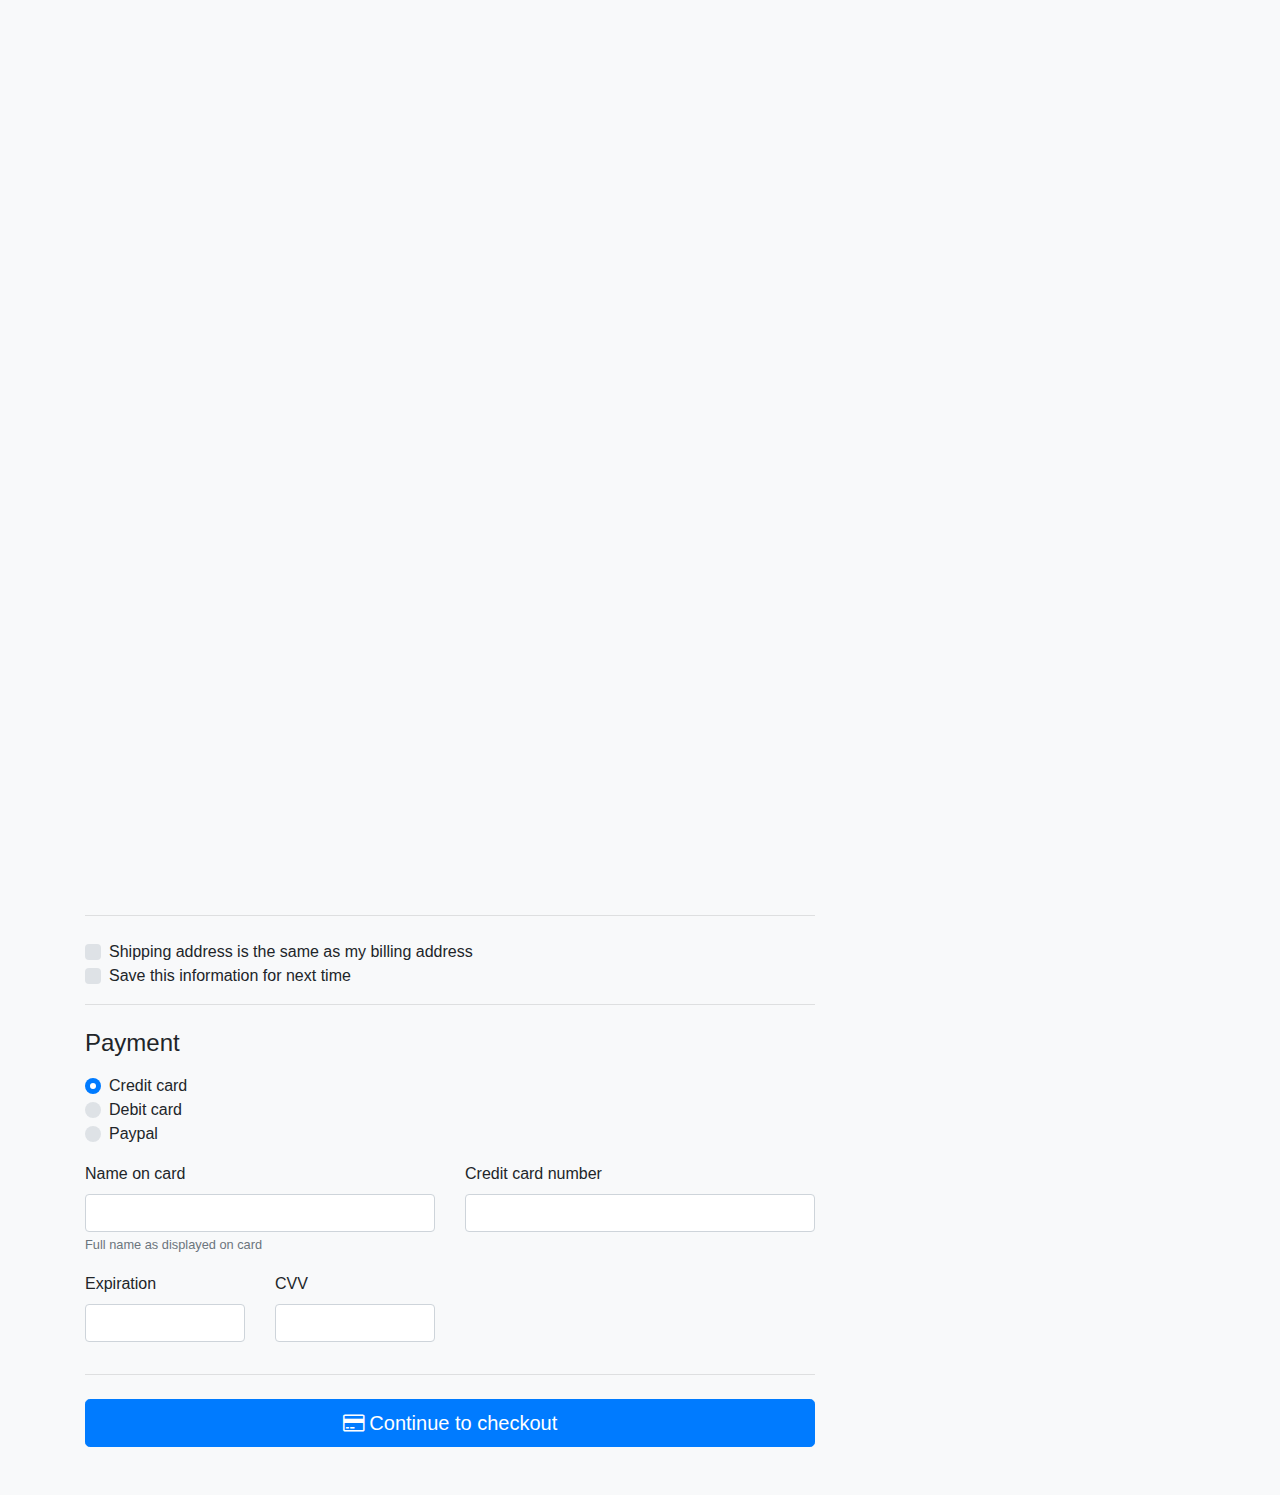
==== checkout/index.html @ 21065453 "Create index.html" ====
<!DOCTYPE html>
<html lang="en">

<head>
    <title>Checkout plus - One Step Checkout</title>
    <!-- Required meta tags always come first -->
    <meta charset="UTF-8">
    <meta http-equiv="X-UA-Compatible" content="IE=edge">
    <meta name="generator" content="Checkout - One Step Checkout , Responsive Bootstrap 4 template , bootstrap 4 starter template, bootstrap4 template, checkout template">
    <meta name="viewport" content="width=device-width, initial-scale=1, shrink-to-fit=no">
    <meta name="description" lang="en" content="Checkout Bootstrap 4 pricing template , Responsive and Modern HTML5 Template made from bootstrap 4.">
    <meta name="keywords" lang="en" content="pricing template, bootstrap 4 template,bootstrap 4 checkout template, responsive bootstrap 4 template, bootstrap 4, bootstraping, bootstrap4, oribitthemes">
    <meta name="robots" content="index, follow">
    <link rel="shortcut icon" href="img/favicon.ico" type="image/x-icon" />
    <meta name="description" content="">
    <!--Font Awesome-->
    <link rel="stylesheet" href="dist/font-awesome/css/font-awesome.min.css" />
    <!-- Custom CSS -->
    <link rel="stylesheet" type="text/css" href="css/main.min.css">
    <!--[if IE]>
      <link href="https://cdn.jsdelivr.net/gh/coliff/bootstrap-ie8/css/bootstrap-ie9.min.css" rel="stylesheet">
      <script src="https://cdn.jsdelivr.net/g/html5shiv@3.7.3"></script>
    <![endif]-->
    <!--[if lt IE 9]>
      <link href="https://cdn.jsdelivr.net/gh/coliff/bootstrap-ie8/css/bootstrap-ie8.min.css" rel="stylesheet">
    <![endif]-->
</head>

<body>
    <div class="loader"></div>

    <main id="main" role="main">
        <section id="checkout-banner">
            <div class="container py-5 text-center">
                <i class="fa fa-credit-card fa-3x text-light"></i>
                <h2 class="my-3">Checkout form</h2>
                <p class="lead">Below is an example form built entirely with Bootstrap's form controls. Each required form group has a validation
                    state that can be triggered by attempting to submit the form without completing it.</p>
            </div>
        </section>
        <section id="checkout-container">
            <div class="container">
                <div class="row py-5">
                    <div class="col-md-4 order-md-2 mb-4">
                        <div class="payment-methods">
                            <p class="pt-4 mb-2">Payment Options</p>
                            <hr>
                            <ul class="list-inline d-flex">
                                <li class="mx-1 text-info">
                                    <i class="fa-2x fa fa-cc-visa"></i>
                                </li>
                                <li class="mx-1 text-info">
                                    <i class="fa-2x fa fa-cc-stripe"></i>
                                </li>
                                <li class="mx-1 text-info">
                                    <i class="fa-2x fa fa-cc-paypal"></i>
                                </li>
                                <li class="mx-1 text-info">
                                    <i class="fa-2x fa fa-cc-jcb"></i>
                                </li>
                                <li class="mx-1 text-info">
                                    <i class="fa-2x fa fa-cc-discover"></i>
                                </li>
                                <li class="mx-1 text-info">
                                    <i class="fa-2x fa fa-cc-amex"></i>
                                </li>
                            </ul>
                        </div>
                    </div>
                    <div class="col-md-8 order-md-1">
                        <h4 class="mb-3">Billing address</h4>
                        <form class="needs-validation" novalidate>
                            <div class="row">
                                <div class="col-md-6 mb-3">
                                    <label for="firstName">First name</label>
                                    <input type="text" class="form-control" id="firstName" placeholder="" value="" required>
                                    <div class="invalid-feedback">
                                        Valid first name is required.
                                    </div>
                                </div>
                                <div class="col-md-6 mb-3">
                                    <label for="lastName">Last name</label>
                                    <input type="text" class="form-control" id="lastName" placeholder="" value="" required>
                                    <div class="invalid-feedback">
                                        Valid last name is required.
                                    </div>
                                </div>
                            </div>

                            <div class="mb-3">
                                <label for="username">Username</label>
                                <div class="input-group">
                                    <div class="input-group-prepend">
                                        <span class="input-group-text">@</span>
                                    </div>
                                    <input type="text" class="form-control" id="username" placeholder="Username" required>
                                    <div class="invalid-feedback" style="width: 100%;">
                                        Your username is required.
                                    </div>
                                </div>
                            </div>

                            <div class="mb-3">
                                <label for="email">Email
                                    <span class="text-muted">(Optional)</span>
                                </label>
                                <input type="email" class="form-control" id="email" placeholder="you@example.com">
                                <div class="invalid-feedback">
                                    Please enter a valid email address for shipping updates.
                                </div>
                            </div>

                            <div class="mb-3">
                                <label for="address">Address</label>
                                <input type="text" class="form-control" id="address" placeholder="1234 Main St" required>
                                <div class="invalid-feedback">
                                    Please enter your shipping address.
                                </div>
                            </div>

                            <div class="mb-3">
                                <label for="address2">Address 2
                                    <span class="text-muted">(Optional)</span>
                                </label>
                                <input type="text" class="form-control" id="address2" placeholder="Apartment or suite">
                            </div>

                            <div class="row">
                                <div class="col-md-5 mb-3">
                                    <label for="country">Country</label>
                                    <select class="custom-select d-block w-100" id="country" required>
                                        <option value="">Choose...</option>
                                        <option>United States</option>
                                    </select>
                                    <div class="invalid-feedback">
                                        Please select a valid country.
                                    </div>
                                </div>
                                <div class="col-md-4 mb-3">
                                    <label for="state">State</label>
                                    <select class="custom-select d-block w-100" id="state" required>
                                        <option value="">Choose...</option>
                                        <option>California</option>
                                    </select>
                                    <div class="invalid-feedback">
                                        Please provide a valid state.
                                    </div>
                                </div>
                                <div class="col-md-3 mb-3">
                                    <label for="zip">Zip</label>
                                    <input type="text" class="form-control" id="zip" placeholder="" required>
                                    <div class="invalid-feedback">
                                        Zip code required.
                                    </div>
                                </div>
                            </div>
                            <hr class="mb-4">
                            <div class="custom-control custom-checkbox">
                                <input type="checkbox" class="custom-control-input" id="same-address">
                                <label class="custom-control-label" for="same-address">Shipping address is the same as my billing address</label>
                            </div>
                            <div class="custom-control custom-checkbox">
                                <input type="checkbox" class="custom-control-input" id="save-info">
                                <label class="custom-control-label" for="save-info">Save this information for next time</label>
                            </div>
                            <hr class="mb-4">

                            <h4 class="mb-3">Payment</h4>

                            <div class="d-block my-3">
                                <div class="custom-control custom-radio">
                                    <input id="credit" name="paymentMethod" type="radio" class="custom-control-input" checked required>
                                    <label class="custom-control-label" for="credit">Credit card</label>
                                </div>
                                <div class="custom-control custom-radio">
                                    <input id="debit" name="paymentMethod" type="radio" class="custom-control-input" required>
                                    <label class="custom-control-label" for="debit">Debit card</label>
                                </div>
                                <div class="custom-control custom-radio">
                                    <input id="paypal" name="paymentMethod" type="radio" class="custom-control-input" required>
                                    <label class="custom-control-label" for="paypal">Paypal</label>
                                </div>
                            </div>
                            <div class="row">
                                <div class="col-md-6 mb-3">
                                    <label for="cc-name">Name on card</label>
                                    <input type="text" class="form-control" id="cc-name" placeholder="" required>
                                    <small class="text-muted">Full name as displayed on card</small>
                                    <div class="invalid-feedback">
                                        Name on card is required
                                    </div>
                                </div>
                                <div class="col-md-6 mb-3">
                                    <label for="cc-number">Credit card number</label>
                                    <input type="text" class="form-control" id="cc-number" placeholder="" required>
                                    <div class="invalid-feedback">
                                        Credit card number is required
                                    </div>
                                </div>
                            </div>
                            <div class="row">
                                <div class="col-md-3 mb-3">
                                    <label for="cc-expiration">Expiration</label>
                                    <input type="text" class="form-control" id="cc-expiration" placeholder="" required>
                                    <div class="invalid-feedback">
                                        Expiration date required
                                    </div>
                                </div>
                                <div class="col-md-3 mb-3">
                                    <label for="cc-expiration">CVV</label>
                                    <input type="text" class="form-control" id="cc-cvv" placeholder="" required>
                                    <div class="invalid-feedback">
                                        Security code required
                                    </div>
                                </div>
                            </div>
                            <hr class="mb-4">
                            <button class="btn btn-primary btn-lg btn-block" type="submit">
                                <i class="fa fa-credit-card"></i> Continue to checkout</button>
                        </form>
                    </div>
                </div>
            </div>
        </section>
        <a href="#" class="btn btn-primary scrollUp">
            <i class="fa fa-arrow-circle-o-up"></i>
        </a>
    </main>
   
    <!-- jQuery first, then Bootstrap JS. -->
    <script src="dist/jquery/jquery.min.js"></script>
    <script src="dist/popper/popper.min.js" integrity=""></script>
    <script src="dist/bootstrap/js/bootstrap.min.js"></script>
    <script src="js/main.min.js"></script>
</body>

</html>
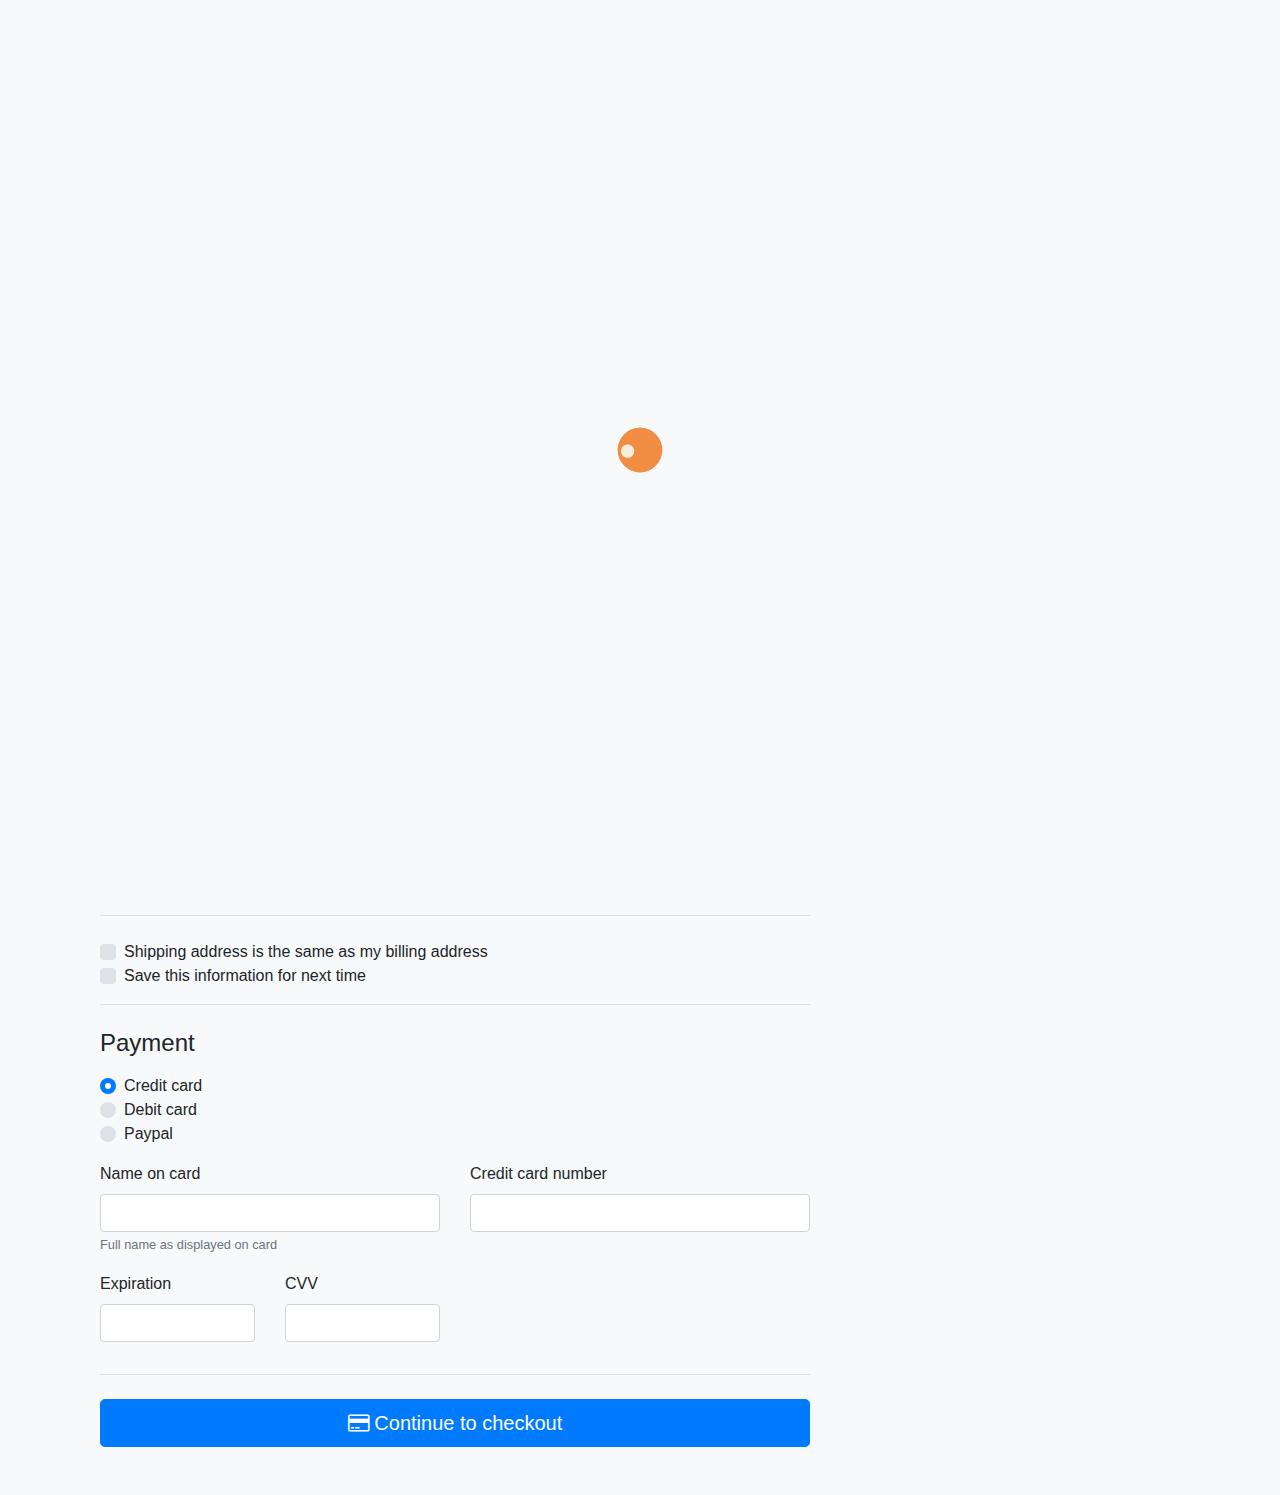
==== commit 4adec0a7: "Update index.html" ====
--- a/checkout/index.html
+++ b/checkout/index.html
@@ -27,9 +27,11 @@
 </head>
 
 <body>
+	
     <div class="loader"></div>
 
     <main id="main" role="main">
+
         <section id="checkout-banner">
             <div class="container py-5 text-center">
                 <i class="fa fa-credit-card fa-3x text-light"></i>
@@ -38,6 +40,7 @@
                     state that can be triggered by attempting to submit the form without completing it.</p>
             </div>
         </section>
+        <div class="container">
         <section id="checkout-container">
             <div class="container">
                 <div class="row py-5">
@@ -220,6 +223,7 @@
                         </form>
                     </div>
                 </div>
+            </div>
             </div>
         </section>
         <a href="#" class="btn btn-primary scrollUp">
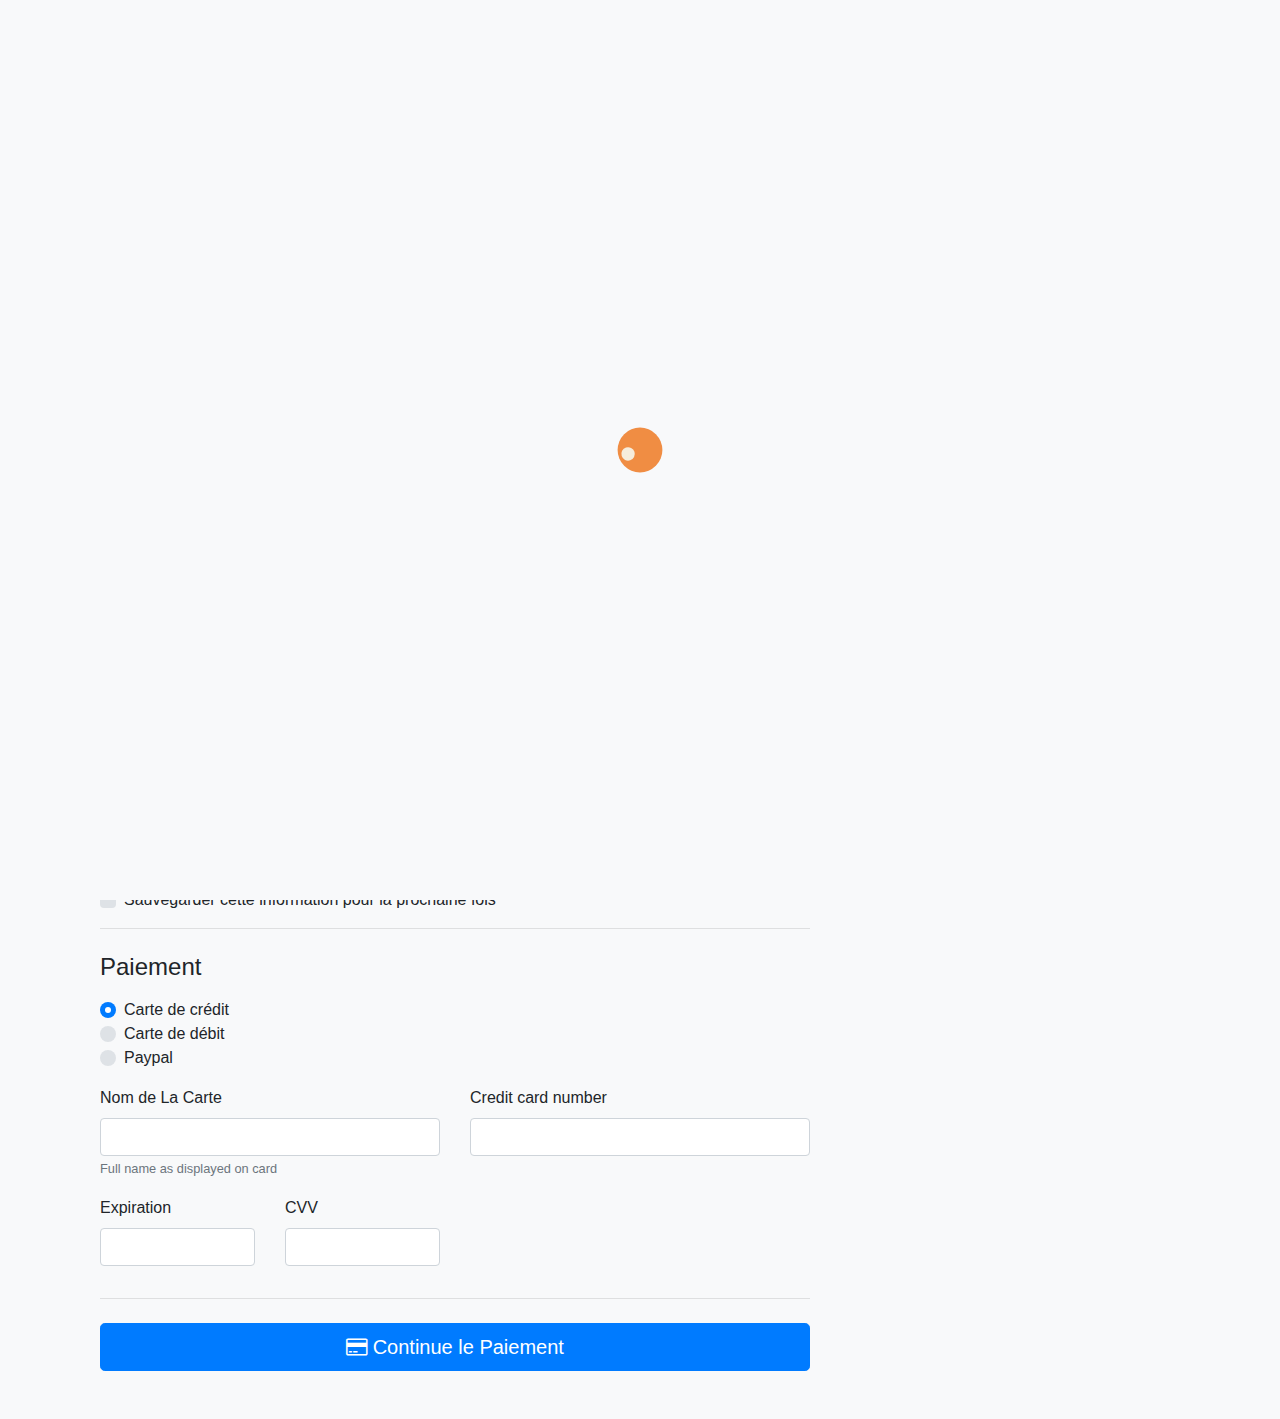
==== commit 7d1d224a: "Update index.html" ====
--- a/checkout/index.html
+++ b/checkout/index.html
@@ -3,7 +3,7 @@
 
 <head>
     <title>Checkout plus - One Step Checkout</title>
-    <!-- Required meta tags always come first -->
+    
     <meta charset="UTF-8">
     <meta http-equiv="X-UA-Compatible" content="IE=edge">
     <meta name="generator" content="Checkout - One Step Checkout , Responsive Bootstrap 4 template , bootstrap 4 starter template, bootstrap4 template, checkout template">
@@ -13,17 +13,11 @@
     <meta name="robots" content="index, follow">
     <link rel="shortcut icon" href="img/favicon.ico" type="image/x-icon" />
     <meta name="description" content="">
-    <!--Font Awesome-->
+ 
     <link rel="stylesheet" href="dist/font-awesome/css/font-awesome.min.css" />
-    <!-- Custom CSS -->
+    
     <link rel="stylesheet" type="text/css" href="css/main.min.css">
-    <!--[if IE]>
-      <link href="https://cdn.jsdelivr.net/gh/coliff/bootstrap-ie8/css/bootstrap-ie9.min.css" rel="stylesheet">
-      <script src="https://cdn.jsdelivr.net/g/html5shiv@3.7.3"></script>
-    <![endif]-->
-    <!--[if lt IE 9]>
-      <link href="https://cdn.jsdelivr.net/gh/coliff/bootstrap-ie8/css/bootstrap-ie8.min.css" rel="stylesheet">
-    <![endif]-->
+
 </head>
 
 <body>
@@ -35,9 +29,8 @@
         <section id="checkout-banner">
             <div class="container py-5 text-center">
                 <i class="fa fa-credit-card fa-3x text-light"></i>
-                <h2 class="my-3">Checkout form</h2>
-                <p class="lead">Below is an example form built entirely with Bootstrap's form controls. Each required form group has a validation
-                    state that can be triggered by attempting to submit the form without completing it.</p>
+                <h2 class="my-3">Formulaire du paiement </h2>
+                
             </div>
         </section>
         <div class="container">
@@ -46,7 +39,7 @@
                 <div class="row py-5">
                     <div class="col-md-4 order-md-2 mb-4">
                         <div class="payment-methods">
-                            <p class="pt-4 mb-2">Payment Options</p>
+                            <p class="pt-4 mb-2">Les Options du Paiement </p>
                             <hr>
                             <ul class="list-inline d-flex">
                                 <li class="mx-1 text-info">
@@ -78,27 +71,27 @@
                                     <label for="firstName">First name</label>
                                     <input type="text" class="form-control" id="firstName" placeholder="" value="" required>
                                     <div class="invalid-feedback">
-                                        Valid first name is required.
-                                    </div>
-                                </div>
-                                <div class="col-md-6 mb-3">
-                                    <label for="lastName">Last name</label>
+                                        Le Prenom est Obligatoire
+                                    </div>
+                                </div>
+                                <div class="col-md-6 mb-3">
+                                    <label for="lastName">Nom</label>
                                     <input type="text" class="form-control" id="lastName" placeholder="" value="" required>
                                     <div class="invalid-feedback">
-                                        Valid last name is required.
-                                    </div>
-                                </div>
-                            </div>
-
-                            <div class="mb-3">
-                                <label for="username">Username</label>
+                                       Le Nom est Obligatoire
+                                    </div>
+                                </div>
+                            </div>
+
+                            <div class="mb-3">
+                                <label for="username">Nom d'Utilisateur</label>
                                 <div class="input-group">
                                     <div class="input-group-prepend">
                                         <span class="input-group-text">@</span>
                                     </div>
                                     <input type="text" class="form-control" id="username" placeholder="Username" required>
                                     <div class="invalid-feedback" style="width: 100%;">
-                                        Your username is required.
+                                        Le Nom d'Utilisateur est Obligatoire
                                     </div>
                                 </div>
                             </div>
@@ -114,7 +107,7 @@
                             </div>
 
                             <div class="mb-3">
-                                <label for="address">Address</label>
+                                <label for="address">Addresse</label>
                                 <input type="text" class="form-control" id="address" placeholder="1234 Main St" required>
                                 <div class="invalid-feedback">
                                     Please enter your shipping address.
@@ -122,7 +115,7 @@
                             </div>
 
                             <div class="mb-3">
-                                <label for="address2">Address 2
+                                <label for="address2">Addresse 2
                                     <span class="text-muted">(Optional)</span>
                                 </label>
                                 <input type="text" class="form-control" id="address2" placeholder="Apartment or suite">
@@ -130,54 +123,55 @@
 
                             <div class="row">
                                 <div class="col-md-5 mb-3">
-                                    <label for="country">Country</label>
+                                    <label for="country">Pays</label>
                                     <select class="custom-select d-block w-100" id="country" required>
-                                        <option value="">Choose...</option>
+                                        <option value="">Choisir...</option>
                                         <option>United States</option>
                                     </select>
-                                    <div class="invalid-feedback">
-                                        Please select a valid country.
+                                    <div class="invalid-feedback">                                       
+										Veuillez sélectionner un pays valide
                                     </div>
                                 </div>
                                 <div class="col-md-4 mb-3">
                                     <label for="state">State</label>
                                     <select class="custom-select d-block w-100" id="state" required>
-                                        <option value="">Choose...</option>
+                                        <option value="">Choisir...</option>
                                         <option>California</option>
                                     </select>
                                     <div class="invalid-feedback">
-                                        Please provide a valid state.
+                                        
+										Veuillez fournir un état valide
                                     </div>
                                 </div>
                                 <div class="col-md-3 mb-3">
                                     <label for="zip">Zip</label>
                                     <input type="text" class="form-control" id="zip" placeholder="" required>
                                     <div class="invalid-feedback">
-                                        Zip code required.
+                                      Le code  Zip est Obligatoire.
                                     </div>
                                 </div>
                             </div>
                             <hr class="mb-4">
                             <div class="custom-control custom-checkbox">
                                 <input type="checkbox" class="custom-control-input" id="same-address">
-                                <label class="custom-control-label" for="same-address">Shipping address is the same as my billing address</label>
+                                <label class="custom-control-label" for="same-address">L'adresse de livraison est la même adresse de facturation</label>
                             </div>
                             <div class="custom-control custom-checkbox">
                                 <input type="checkbox" class="custom-control-input" id="save-info">
-                                <label class="custom-control-label" for="save-info">Save this information for next time</label>
+                                <label class="custom-control-label" for="save-info">Sauvegarder cette information pour la prochaine fois</label>
                             </div>
                             <hr class="mb-4">
 
-                            <h4 class="mb-3">Payment</h4>
+                            <h4 class="mb-3">Paiement</h4>
 
                             <div class="d-block my-3">
                                 <div class="custom-control custom-radio">
                                     <input id="credit" name="paymentMethod" type="radio" class="custom-control-input" checked required>
-                                    <label class="custom-control-label" for="credit">Credit card</label>
+                                    <label class="custom-control-label" for="credit">Carte de crédit</label>
                                 </div>
                                 <div class="custom-control custom-radio">
                                     <input id="debit" name="paymentMethod" type="radio" class="custom-control-input" required>
-                                    <label class="custom-control-label" for="debit">Debit card</label>
+                                    <label class="custom-control-label" for="debit">Carte de débit</label>
                                 </div>
                                 <div class="custom-control custom-radio">
                                     <input id="paypal" name="paymentMethod" type="radio" class="custom-control-input" required>
@@ -186,18 +180,18 @@
                             </div>
                             <div class="row">
                                 <div class="col-md-6 mb-3">
-                                    <label for="cc-name">Name on card</label>
+                                    <label for="cc-name">Nom de La Carte</label>
                                     <input type="text" class="form-control" id="cc-name" placeholder="" required>
                                     <small class="text-muted">Full name as displayed on card</small>
                                     <div class="invalid-feedback">
-                                        Name on card is required
+                                        Le Nom De La Carte est Obligatoire
                                     </div>
                                 </div>
                                 <div class="col-md-6 mb-3">
                                     <label for="cc-number">Credit card number</label>
                                     <input type="text" class="form-control" id="cc-number" placeholder="" required>
                                     <div class="invalid-feedback">
-                                        Credit card number is required
+                                       Le Numero du Carte de Crédit est Obligatoire
                                     </div>
                                 </div>
                             </div>
@@ -206,20 +200,20 @@
                                     <label for="cc-expiration">Expiration</label>
                                     <input type="text" class="form-control" id="cc-expiration" placeholder="" required>
                                     <div class="invalid-feedback">
-                                        Expiration date required
+                                      La date d'expiration est Obligation
                                     </div>
                                 </div>
                                 <div class="col-md-3 mb-3">
                                     <label for="cc-expiration">CVV</label>
                                     <input type="text" class="form-control" id="cc-cvv" placeholder="" required>
                                     <div class="invalid-feedback">
-                                        Security code required
+                                       Le code de Securité est Obligatoire
                                     </div>
                                 </div>
                             </div>
                             <hr class="mb-4">
                             <button class="btn btn-primary btn-lg btn-block" type="submit">
-                                <i class="fa fa-credit-card"></i> Continue to checkout</button>
+                                <i class="fa fa-credit-card"></i> Continue le Paiement</button>
                         </form>
                     </div>
                 </div>
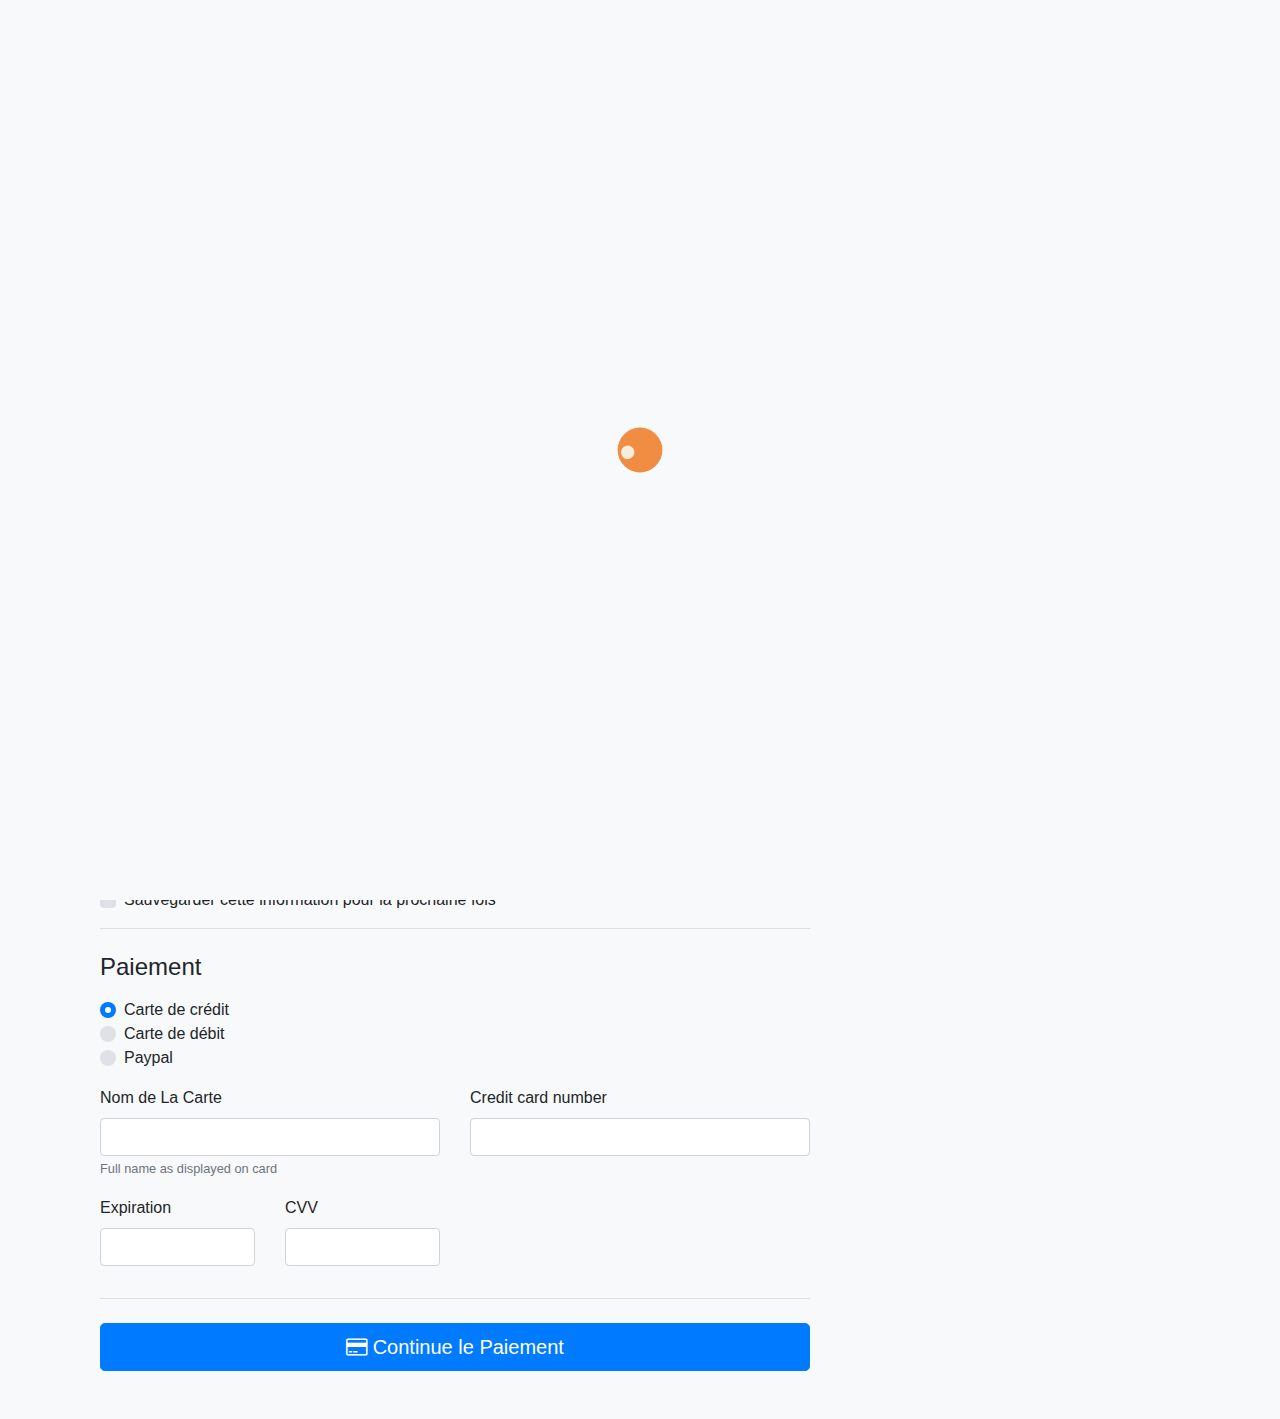
==== commit 390c4f13: "Update index.html" ====
--- a/checkout/index.html
+++ b/checkout/index.html
@@ -29,7 +29,7 @@
         <section id="checkout-banner">
             <div class="container py-5 text-center">
                 <i class="fa fa-credit-card fa-3x text-light"></i>
-                <h2 class="my-3">Formulaire du paiement </h2>
+                <h2 class="my-3">Formulaire Du Paiement </h2>
                 
             </div>
         </section>
@@ -68,15 +68,15 @@
                         <form class="needs-validation" novalidate>
                             <div class="row">
                                 <div class="col-md-6 mb-3">
-                                    <label for="firstName">First name</label>
-                                    <input type="text" class="form-control" id="firstName" placeholder="" value="" required>
-                                    <div class="invalid-feedback">
-                                        Le Prenom est Obligatoire
+                                    <label for="firstName">Prénom</label>
+                                    <input type="text" class="form-control" id="firstName" placeholder="Prénom" value="" required>
+                                    <div class="invalid-feedback">
+                                        Le Prénom est Obligatoire
                                     </div>
                                 </div>
                                 <div class="col-md-6 mb-3">
                                     <label for="lastName">Nom</label>
-                                    <input type="text" class="form-control" id="lastName" placeholder="" value="" required>
+                                    <input type="text" class="form-control" id="lastName" placeholder="Nom" value="" required>
                                     <div class="invalid-feedback">
                                        Le Nom est Obligatoire
                                     </div>
@@ -89,7 +89,7 @@
                                     <div class="input-group-prepend">
                                         <span class="input-group-text">@</span>
                                     </div>
-                                    <input type="text" class="form-control" id="username" placeholder="Username" required>
+                                    <input type="text" class="form-control" id="username" placeholder="Nom d utilisateur" required>
                                     <div class="invalid-feedback" style="width: 100%;">
                                         Le Nom d'Utilisateur est Obligatoire
                                     </div>
@@ -100,17 +100,18 @@
                                 <label for="email">Email
                                     <span class="text-muted">(Optional)</span>
                                 </label>
-                                <input type="email" class="form-control" id="email" placeholder="you@example.com">
+                                <input type="email" class="form-control" id="email" placeholder="nom@gmail.com">
                                 <div class="invalid-feedback">
-                                    Please enter a valid email address for shipping updates.
+                                	Veuillez Entrer Un Email Valide pour la Modification du livraison 
+                                   
                                 </div>
                             </div>
 
                             <div class="mb-3">
                                 <label for="address">Addresse</label>
-                                <input type="text" class="form-control" id="address" placeholder="1234 Main St" required>
+                                <input type="text" class="form-control" id="address" placeholder="Marrakech Quatrier 2 BLD" required>
                                 <div class="invalid-feedback">
-                                    Please enter your shipping address.
+                                   Veuillez Entrer l'adresse de livraison
                                 </div>
                             </div>
 
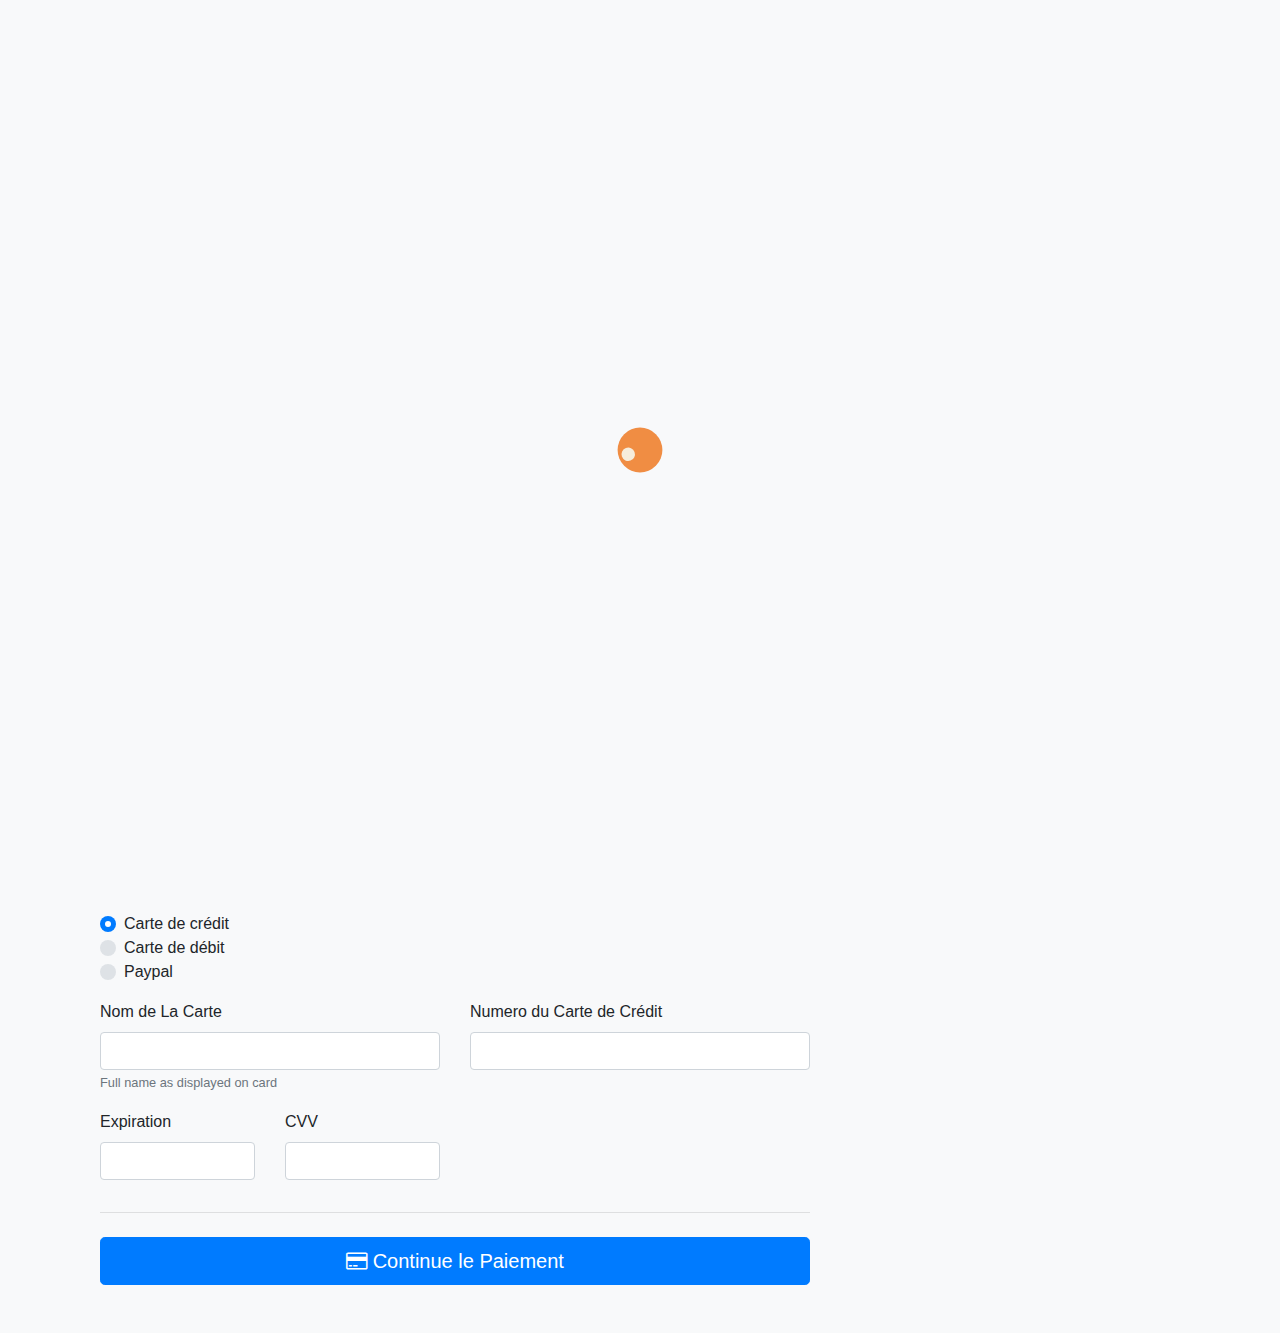
==== commit 4247dd02: "Update index.html" ====
--- a/checkout/index.html
+++ b/checkout/index.html
@@ -2,20 +2,12 @@
 <html lang="en">
 
 <head>
-    <title>Checkout plus - One Step Checkout</title>
+    <title>CheckOut</title>
     
     <meta charset="UTF-8">
-    <meta http-equiv="X-UA-Compatible" content="IE=edge">
-    <meta name="generator" content="Checkout - One Step Checkout , Responsive Bootstrap 4 template , bootstrap 4 starter template, bootstrap4 template, checkout template">
-    <meta name="viewport" content="width=device-width, initial-scale=1, shrink-to-fit=no">
-    <meta name="description" lang="en" content="Checkout Bootstrap 4 pricing template , Responsive and Modern HTML5 Template made from bootstrap 4.">
-    <meta name="keywords" lang="en" content="pricing template, bootstrap 4 template,bootstrap 4 checkout template, responsive bootstrap 4 template, bootstrap 4, bootstraping, bootstrap4, oribitthemes">
-    <meta name="robots" content="index, follow">
+    
     <link rel="shortcut icon" href="img/favicon.ico" type="image/x-icon" />
-    <meta name="description" content="">
- 
     <link rel="stylesheet" href="dist/font-awesome/css/font-awesome.min.css" />
-    
     <link rel="stylesheet" type="text/css" href="css/main.min.css">
 
 </head>
@@ -115,29 +107,14 @@
                                 </div>
                             </div>
 
-                            <div class="mb-3">
-                                <label for="address2">Addresse 2
-                                    <span class="text-muted">(Optional)</span>
-                                </label>
-                                <input type="text" class="form-control" id="address2" placeholder="Apartment or suite">
-                            </div>
-
-                            <div class="row">
-                                <div class="col-md-5 mb-3">
-                                    <label for="country">Pays</label>
-                                    <select class="custom-select d-block w-100" id="country" required>
-                                        <option value="">Choisir...</option>
-                                        <option>United States</option>
-                                    </select>
-                                    <div class="invalid-feedback">                                       
-										Veuillez sélectionner un pays valide
-                                    </div>
-                                </div>
+
+                            <div class="row">
+                                
                                 <div class="col-md-4 mb-3">
-                                    <label for="state">State</label>
+                                    <label for="state">Ville</label>
                                     <select class="custom-select d-block w-100" id="state" required>
                                         <option value="">Choisir...</option>
-                                        <option>California</option>
+                                        <option>Marrakech</option>
                                     </select>
                                     <div class="invalid-feedback">
                                         
@@ -189,10 +166,10 @@
                                     </div>
                                 </div>
                                 <div class="col-md-6 mb-3">
-                                    <label for="cc-number">Credit card number</label>
+                                    <label for="cc-number">Numero du Carte de Crédit</label>
                                     <input type="text" class="form-control" id="cc-number" placeholder="" required>
                                     <div class="invalid-feedback">
-                                       Le Numero du Carte de Crédit est Obligatoire
+                                       Le Numéro du Carte de Crédit est Obligatoire
                                     </div>
                                 </div>
                             </div>
@@ -226,7 +203,7 @@
         </a>
     </main>
    
-    <!-- jQuery first, then Bootstrap JS. -->
+    
     <script src="dist/jquery/jquery.min.js"></script>
     <script src="dist/popper/popper.min.js" integrity=""></script>
     <script src="dist/bootstrap/js/bootstrap.min.js"></script>
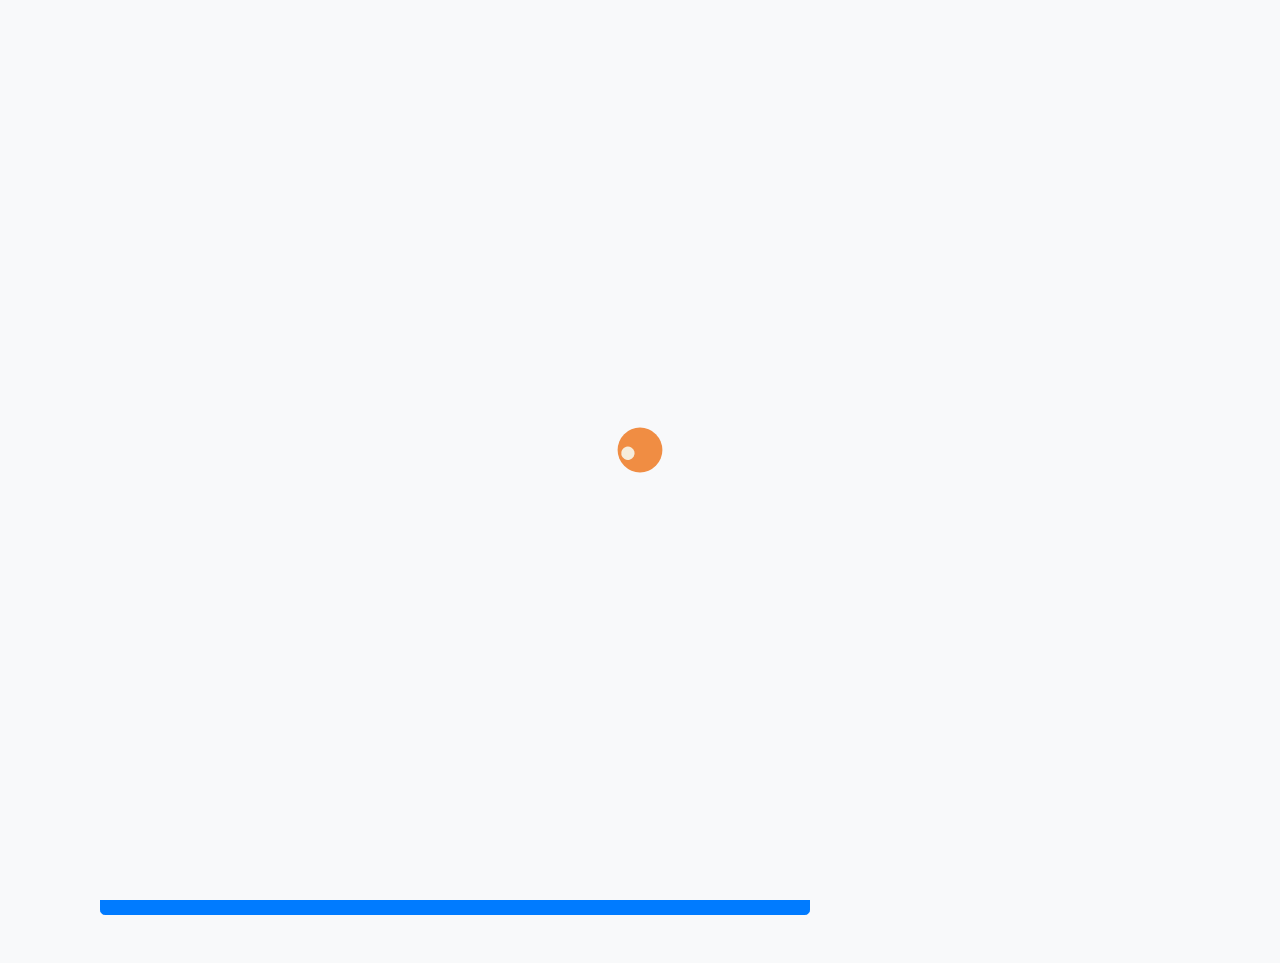
==== commit bd59d126: "Update index.html" ====
--- a/checkout/index.html
+++ b/checkout/index.html
@@ -139,57 +139,6 @@
                                 <label class="custom-control-label" for="save-info">Sauvegarder cette information pour la prochaine fois</label>
                             </div>
                             <hr class="mb-4">
-
-                            <h4 class="mb-3">Paiement</h4>
-
-                            <div class="d-block my-3">
-                                <div class="custom-control custom-radio">
-                                    <input id="credit" name="paymentMethod" type="radio" class="custom-control-input" checked required>
-                                    <label class="custom-control-label" for="credit">Carte de crédit</label>
-                                </div>
-                                <div class="custom-control custom-radio">
-                                    <input id="debit" name="paymentMethod" type="radio" class="custom-control-input" required>
-                                    <label class="custom-control-label" for="debit">Carte de débit</label>
-                                </div>
-                                <div class="custom-control custom-radio">
-                                    <input id="paypal" name="paymentMethod" type="radio" class="custom-control-input" required>
-                                    <label class="custom-control-label" for="paypal">Paypal</label>
-                                </div>
-                            </div>
-                            <div class="row">
-                                <div class="col-md-6 mb-3">
-                                    <label for="cc-name">Nom de La Carte</label>
-                                    <input type="text" class="form-control" id="cc-name" placeholder="" required>
-                                    <small class="text-muted">Full name as displayed on card</small>
-                                    <div class="invalid-feedback">
-                                        Le Nom De La Carte est Obligatoire
-                                    </div>
-                                </div>
-                                <div class="col-md-6 mb-3">
-                                    <label for="cc-number">Numero du Carte de Crédit</label>
-                                    <input type="text" class="form-control" id="cc-number" placeholder="" required>
-                                    <div class="invalid-feedback">
-                                       Le Numéro du Carte de Crédit est Obligatoire
-                                    </div>
-                                </div>
-                            </div>
-                            <div class="row">
-                                <div class="col-md-3 mb-3">
-                                    <label for="cc-expiration">Expiration</label>
-                                    <input type="text" class="form-control" id="cc-expiration" placeholder="" required>
-                                    <div class="invalid-feedback">
-                                      La date d'expiration est Obligation
-                                    </div>
-                                </div>
-                                <div class="col-md-3 mb-3">
-                                    <label for="cc-expiration">CVV</label>
-                                    <input type="text" class="form-control" id="cc-cvv" placeholder="" required>
-                                    <div class="invalid-feedback">
-                                       Le code de Securité est Obligatoire
-                                    </div>
-                                </div>
-                            </div>
-                            <hr class="mb-4">
                             <button class="btn btn-primary btn-lg btn-block" type="submit">
                                 <i class="fa fa-credit-card"></i> Continue le Paiement</button>
                         </form>
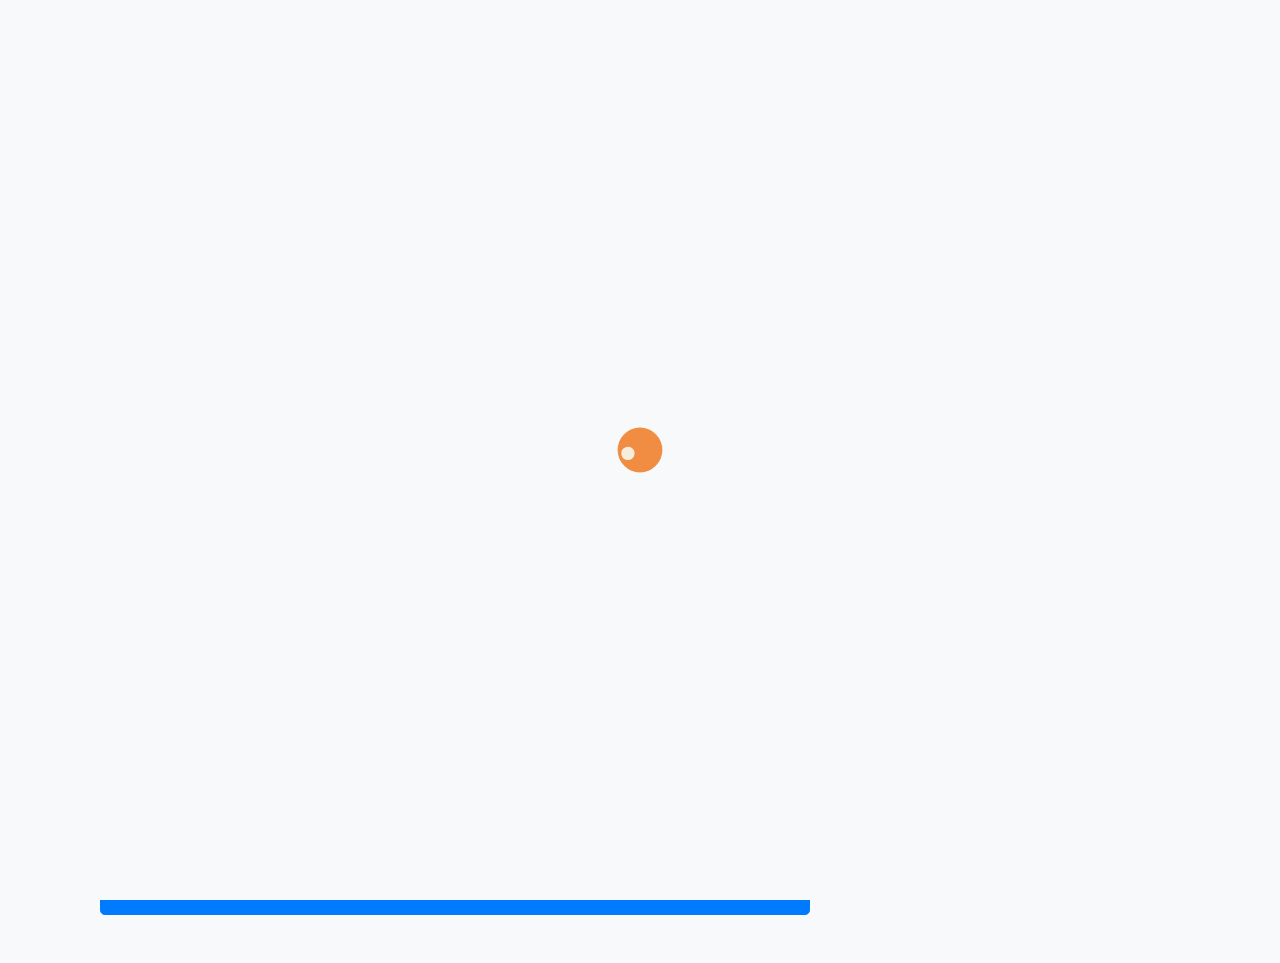
==== commit 3d256a28: "Delete inde.html" ====
--- a/checkout/index.html
+++ b/checkout/index.html
@@ -6,7 +6,7 @@
     
     <meta charset="UTF-8">
     
-    <link rel="shortcut icon" href="img/favicon.ico" type="image/x-icon" />
+<!--     <link rel="shortcut icon" href="img/favicon.ico" type="image/x-icon" /> -->
     <link rel="stylesheet" href="dist/font-awesome/css/font-awesome.min.css" />
     <link rel="stylesheet" type="text/css" href="css/main.min.css">
 
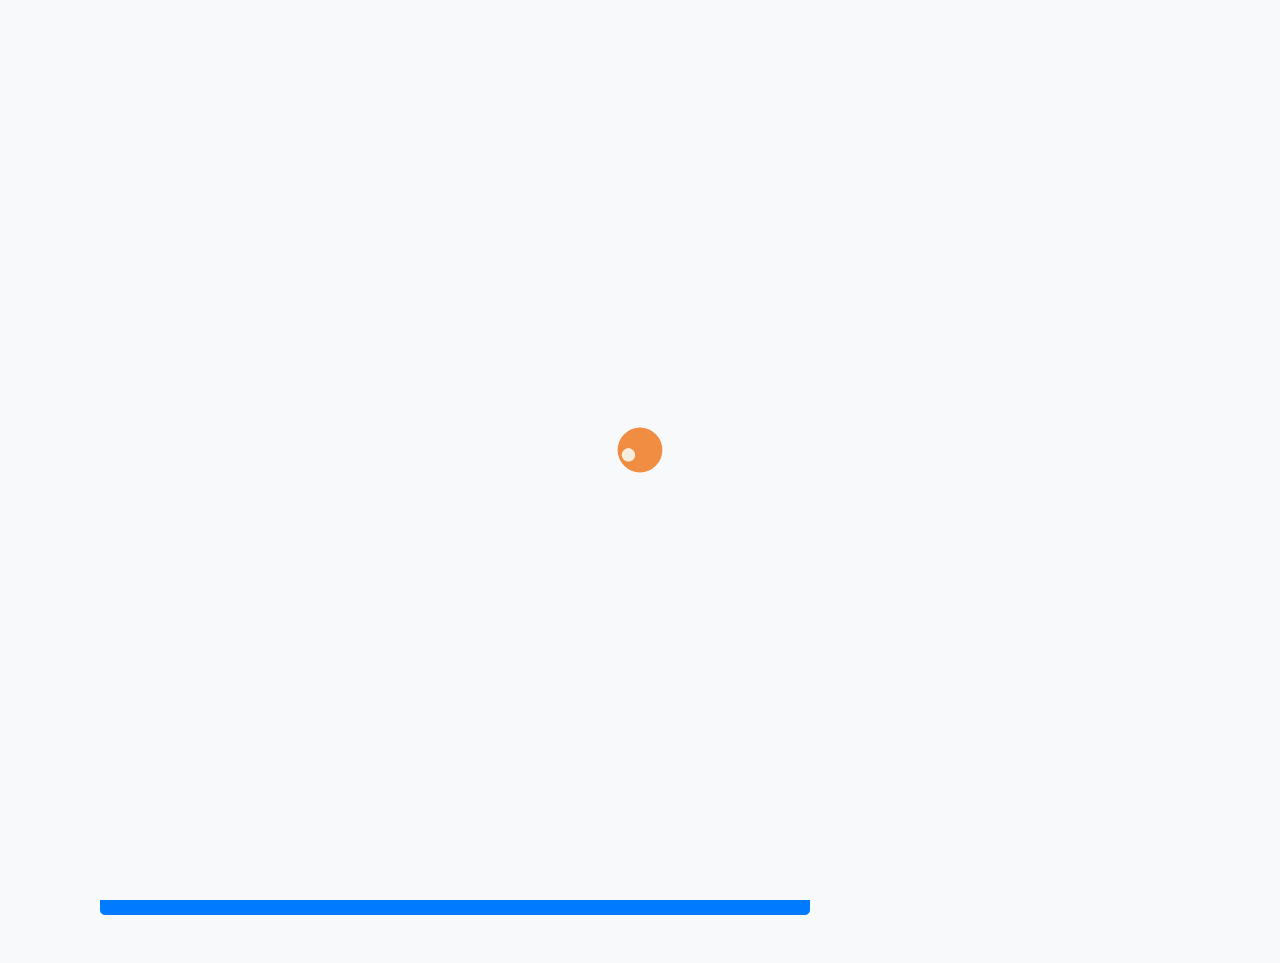
==== commit 6f63edd8: "Delete jquery.slim.min.js" ====
--- a/checkout/index.html
+++ b/checkout/index.html
@@ -6,7 +6,7 @@
     
     <meta charset="UTF-8">
     
-<!--     <link rel="shortcut icon" href="img/favicon.ico" type="image/x-icon" /> -->
+
     <link rel="stylesheet" href="dist/font-awesome/css/font-awesome.min.css" />
     <link rel="stylesheet" type="text/css" href="css/main.min.css">
 
